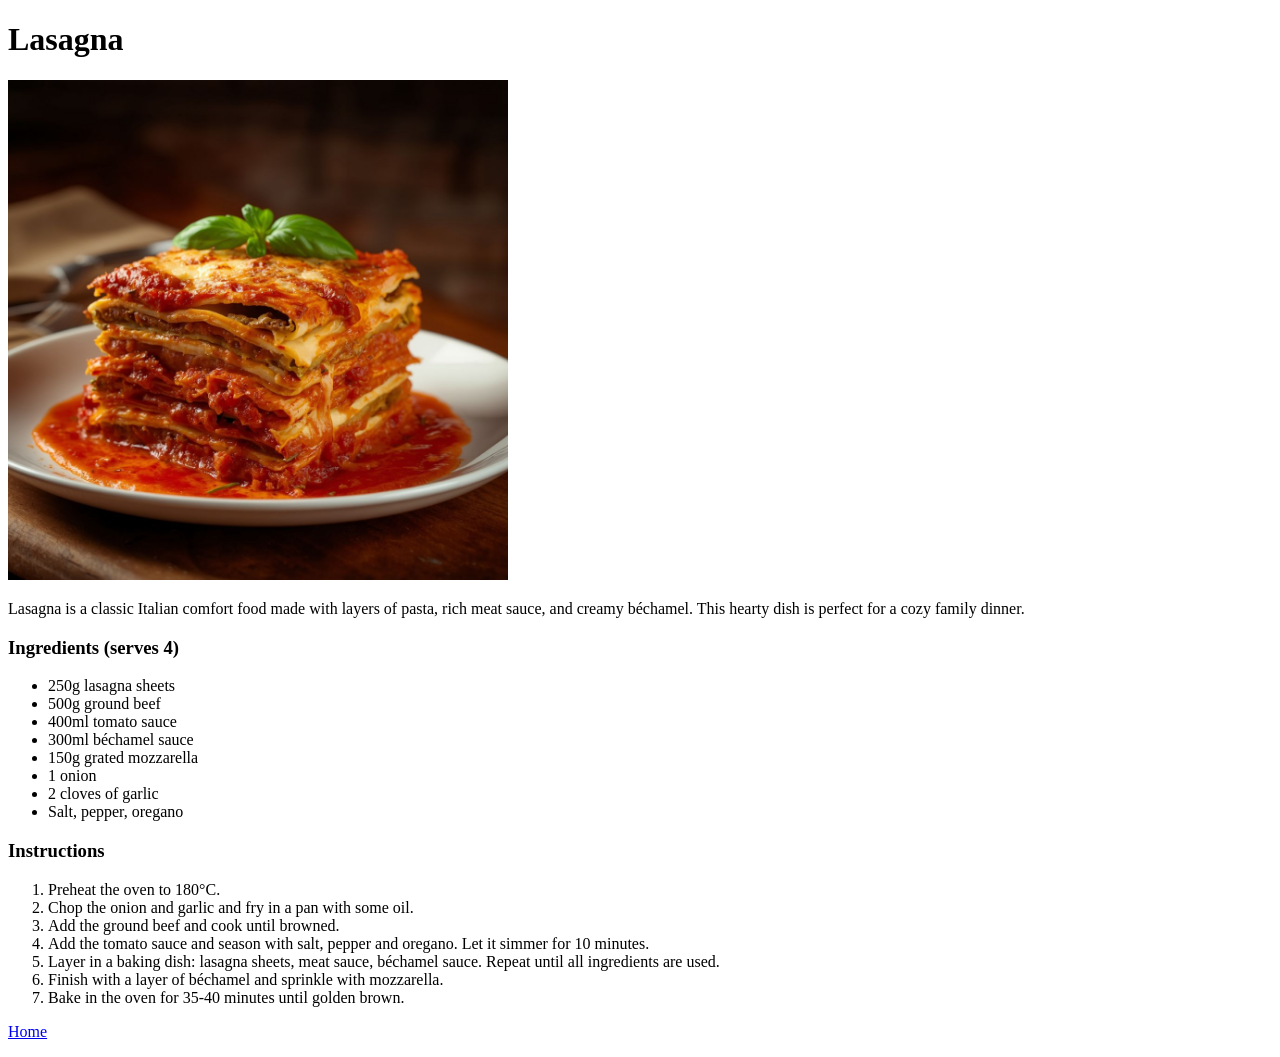
==== recipes/lasagna.html @ 8b7fd79d "first commit" ====
<!DOCTYPE html>
<html lang="en">
<head>
    <meta charset="UTF-8">
    <meta name="viewport" content="width=device-width, initial-scale=1.0">
    <title>Lasagna</title>
</head>
<body>
    <h1>Lasagna</h1>
    <img src="../images/lasagna.jpg" alt="lasagna" width="500">
    <p>Lasagna is a classic Italian comfort food made with layers of pasta, rich meat sauce, and creamy béchamel. This hearty dish is perfect for a cozy family dinner.</p>
    <h3>Ingredients (serves 4)</h3>
    <ul>
        <li>250g lasagna sheets</li>
        <li>500g ground beef</li>
        <li>400ml tomato sauce</li>
        <li>300ml béchamel sauce</li>
        <li>150g grated mozzarella</li>
        <li>1 onion</li>
        <li>2 cloves of garlic</li>
        <li>Salt, pepper, oregano</li>
    </ul>

    <h3>Instructions</h3>
    <ol>
        <li>Preheat the oven to 180°C.</li>
        <li>Chop the onion and garlic and fry in a pan with some oil.</li>
        <li>Add the ground beef and cook until browned.</li>
        <li>Add the tomato sauce and season with salt, pepper and oregano. Let it simmer for 10 minutes.</li>
        <li>Layer in a baking dish: lasagna sheets, meat sauce, béchamel sauce. Repeat until all ingredients are used.</li>
        <li>Finish with a layer of béchamel and sprinkle with mozzarella.</li>
        <li>Bake in the oven for 35-40 minutes until golden brown.</li>
    </ol>


    <p><a href="../index.html">Home</a></p>
   
   
</body>
</html>
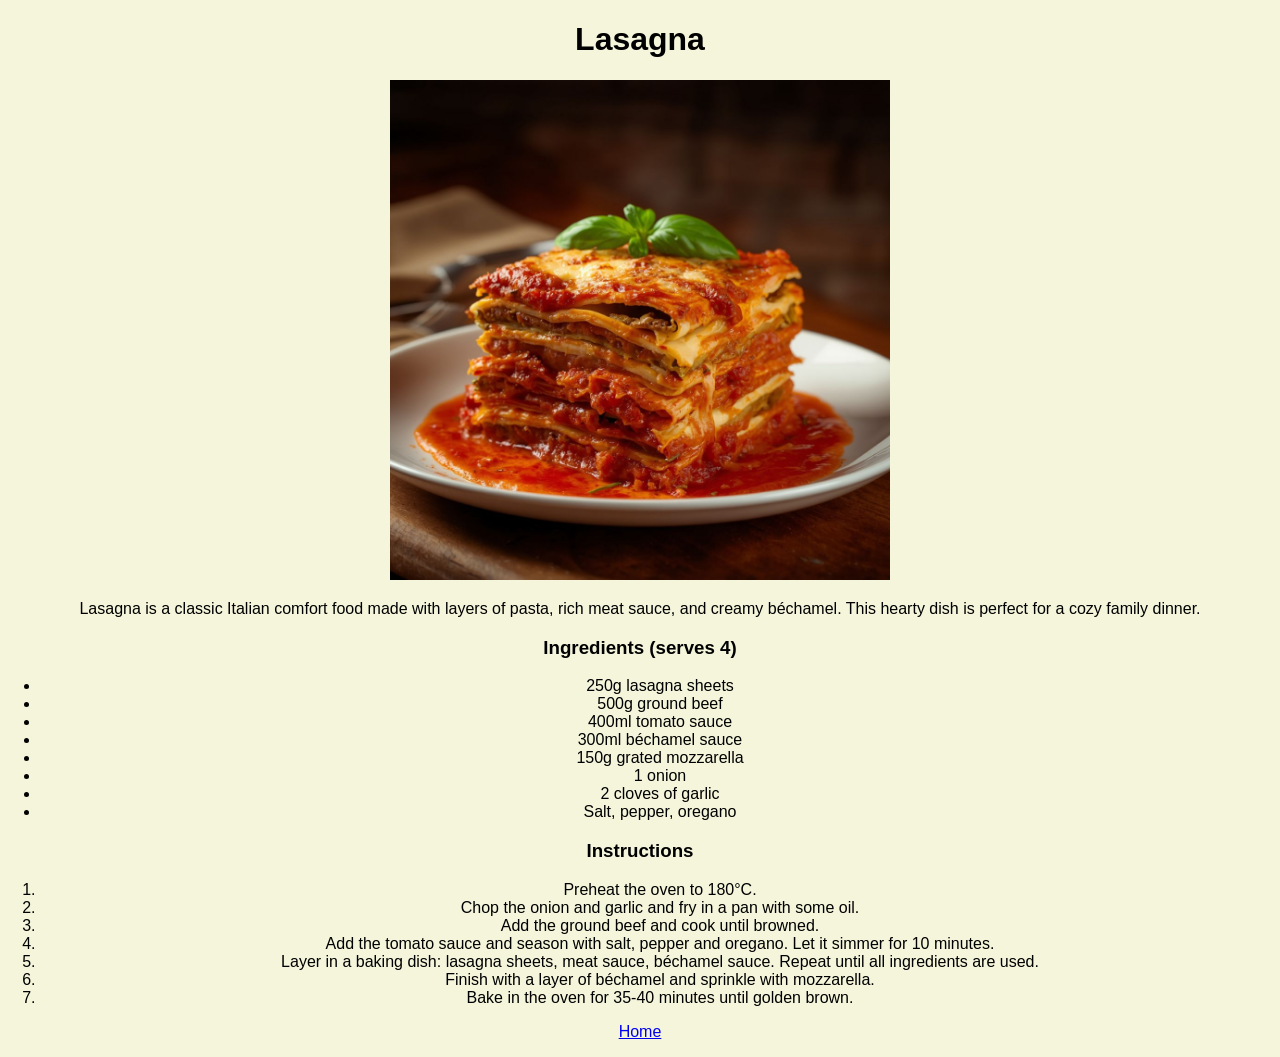
==== commit 10dbd717: "add css styling" ====
--- a/recipes/lasagna.html
+++ b/recipes/lasagna.html
@@ -3,6 +3,7 @@
 <head>
     <meta charset="UTF-8">
     <meta name="viewport" content="width=device-width, initial-scale=1.0">
+    <link rel="stylesheet" href="../style.css">
     <title>Lasagna</title>
 </head>
 <body>
--- a/style.css
+++ b/style.css
@@ -0,0 +1,6 @@
+body {
+    font-family: sans-serif;
+    background-color: beige;
+    margin: 0 auto;
+    text-align: center;
+}
